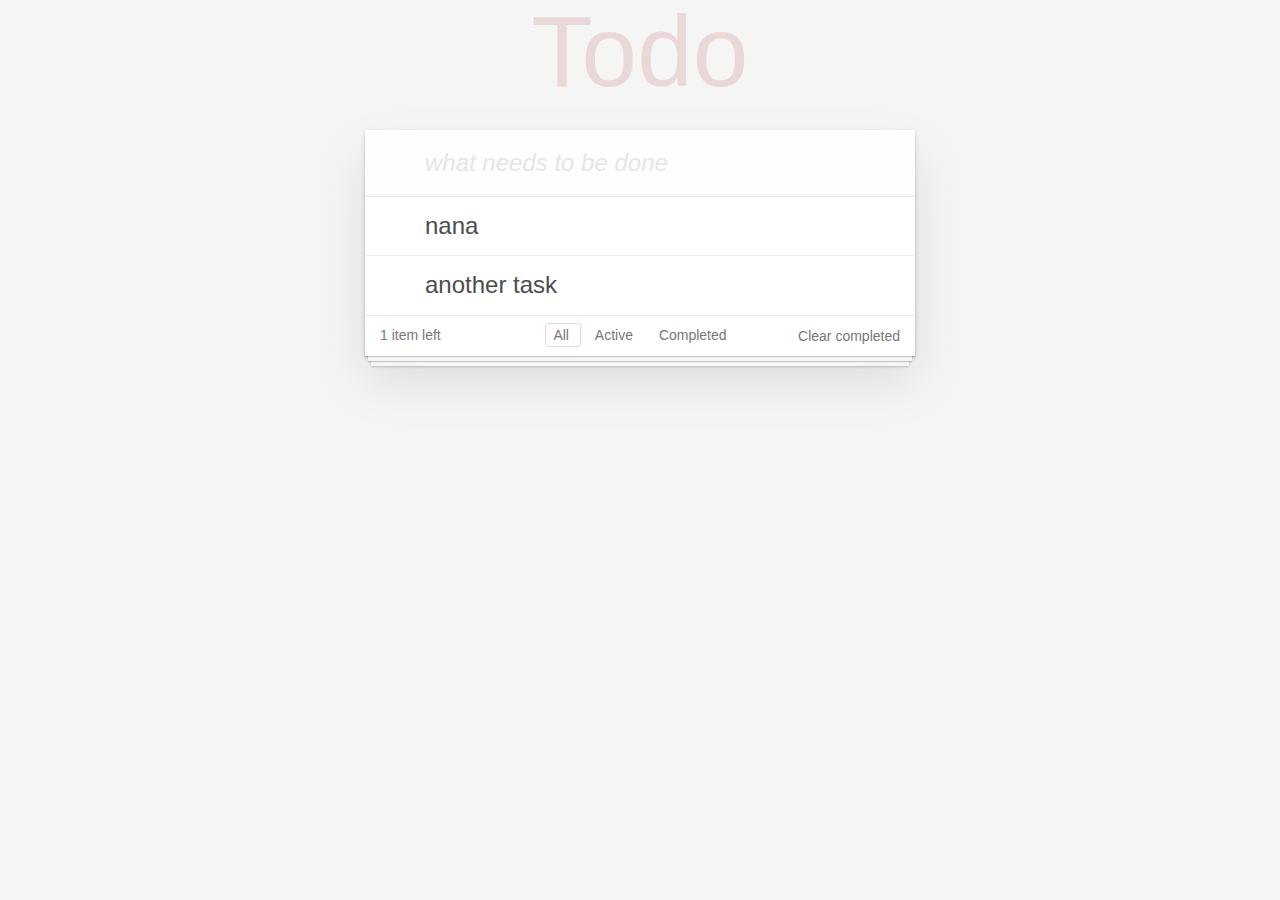
==== todo-min.html @ 07fb4006 "remove dispatching step in the min version" ====
<!doctype html>
<html lang="en" data-framework="backbonejs">
    <head>
        <meta charset="utf-8">
    </head>

<script type="text/javascript" src="morphdom.js"></script>
<script type="text/javascript" src="handlebars-v4.0.11.js"></script>
<script type="text/javascript" src="lodash.min.js"></script>
<script type="text/javascript" src="jquery-3.3.1.min.js"></script>
<script type="text/javascript" src="lib-min.js"></script>
<link rel="stylesheet" type="text/css" href="style.css">
<link rel="stylesheet" type="text/css" href="todo.css">
<style>

</style>
<body>

    <div id="app">
        MINI
    </div>

    <script type="text/javascript">

        var $app = document.getElementById('app');

        var myApp = new Component({
            state: {
                filter: 'all',
                tasks: [{
                    name: 'nana',
                    finished: false,
                    editing: false
                }, {
                    name: "another task",
                    finished: true,
                    editing: false
                }]
            },
            render: function(state) {

                var renderTask = function(task, index) {
                    return `
                    <li  ` + (task.editing ? ` class="editing"` : `` ) + `>
                        <div class="view" data-on-dblclick="editTask(` + index + `)">

                            <input class="toggle" type="checkbox"
                                `+ (task.finished ? `checked` : ``)+ `
                                data-on-change="toggleTaskFinish(` + index +`)">
                            <label>` + task.name + `</label>

                            <button class="destroy" data-on-click="clearTask(` + index + `)"></button>
                        </div>
                        <input class="edit" id="input-task-` + index + `" value="` + task.name + `" data-on-change="setTaskName(event, ` + index + `)" data-on-blur="stopEditing()" />
                    </li>`
                };

                return `
                <section class="todoapp">
                    <header class="header">
                        <h1>Todo</h1>
                        <form data-on-submit="createTask(event)" action='#'>
                            <input class="new-todo" name="taskName" placeholder="what needs to be done">
                        </form>
                    </header>
                    <section class="main">
                        <ul class="todo-list">
                            ` + state.filteredTasks.map(renderTask).join('') + `
                        </ul>
                    </section>
                    <footer class="footer">
                        <span class="todo-count"><strong>` + state.vl.pendingTasks + `</strong> `
                        + ((state.vl.pendingTasks == 1)? 'item': 'items') + ` left</span>

                        <ul class="filters">
                            <li>
                                <a href='#' data-on-click="setFilter('all')"
                                    `+ (state.filter == 'all' ? `class="selected"` : ``) + `>
                                    All
                                </a>
                            </li>
                            <li>
                                <a href='#' data-on-click="setFilter('pending')"
                                `+ (state.filter == 'pending' ? `class="selected"` : ``) + `>
                                Active
                                </a>
                            </li>
                            <li>
                                <a href='#' data-on-click="setFilter('finished')"
                                `+ (state.filter == 'finished' ? `class="selected"` : ``) + `>
                                Completed
                                </a>
                            </li>
                        </ul>

                        <button class="clear-completed" data-on-click="clearCompleted()">
                            Clear completed
                        </button>
                    </footer>
                </section>`;
            },

            methods: {
                createTask: function(getState) {
                    return function(event) {
                        event.preventDefault();
                        var val = event.target.taskName.value;
                        event.target.taskName.value = '';

                        var state = getState();
                        state.tasks.push({
                            name: val,
                            finished: false,
                            editing: false
                        });
                        return state;
                    }
                },
                toggleTaskFinish: function(getState) {
                    return function(index) {
                        var state = getState();
                        state.tasks[index].finished = !state.tasks[index].finished;
                        return state;
                    }
                },
                clearCompleted: function(getState) {
                    return function() {
                        var state = getState();
                        var newTasks = [];
                        state.tasks.forEach(function(task) {
                            if (!task.finished) {
                                newTasks.push(task);
                            }
                        });
                        state.tasks = newTasks;
                        return state;
                    }
                },
                setFilter: function(getState) {
                    return function(filter) {
                        var state = getState();
                        state.filter = filter;
                        return state;
                    }
                },
                clearTask: function(getState) {
                    return function(index) {
                        var state = getState();
                        state.tasks.splice(index, 1);
                        return state;
                    }
                },
                editTask: function(getState) {
                    return function(index) {
                        var state = getState();
                        state.tasks[index].editing = true;
                        setTimeout(function() {
                            $('#input-task-' + index).focus();
                        });
                        return state;
                    }
                },
                setTaskName: function(getState) {
                    return function(event, index) {
                        var state = getState();
                        state.tasks[index].name = event.target.value;
                        state.tasks[index].editing = false;
                        return state;
                    }
                },
                stopEditing: function(getState) {
                    return function() {
                        var state = getState();
                        state.tasks.forEach(function(task) {
                            task.editing = false;
                        });
                        return state;
                    }
                }
            },
            viewLayer: function(state) {
                var vl = {
                    totalTaks: state.tasks.length,
                    finishedTasks: 0,
                    pendingTasks: 0
                };
                for (var i = 0; i < state.tasks.length; i++) {
                    if (state.tasks[i].finished) {
                        vl.finishedTasks++;
                    } else {
                        vl.pendingTasks++;
                    }
                }

                var filteredTasks = [];
                state.tasks.forEach(function(task) {
                    if ((state.filter == 'pending' && !task.finished) ||
                        (state.filter == 'finished' && task.finished) ||
                        (state.filter != 'pending' && state.filter != 'finished')) {
                        filteredTasks.push(task);
                    }
                })
                state.filteredTasks = filteredTasks;
                console.log('filter is', state.filter);
                state.vl = vl;
                return state;
            }


        })($app);



    </script>


</body>
</html>
---- style.css ----
body {
    color: #333;
    font-family: sans-serif;
    font-weight: 300;
}
---- todo.css ----
html,
body {
	margin: 0;
	padding: 0;
}

button {
	margin: 0;
	padding: 0;
	border: 0;
	background: none;
	font-size: 100%;
	vertical-align: baseline;
	font-family: inherit;
	font-weight: inherit;
	color: inherit;
	-webkit-appearance: none;
	appearance: none;
	-webkit-font-smoothing: antialiased;
	-moz-font-smoothing: antialiased;
	font-smoothing: antialiased;
}

body {
	font: 14px 'Helvetica Neue', Helvetica, Arial, sans-serif;
	line-height: 1.4em;
	background: #f5f5f5;
	color: #4d4d4d;
	min-width: 230px;
	max-width: 550px;
	margin: 0 auto;
	-webkit-font-smoothing: antialiased;
	-moz-font-smoothing: antialiased;
	font-smoothing: antialiased;
	font-weight: 300;
}

button,
input[type="checkbox"] {
	outline: none;
}

.hidden {
	display: none;
}

.todoapp {
	background: #fff;
	margin: 130px 0 40px 0;
	position: relative;
	box-shadow: 0 2px 4px 0 rgba(0, 0, 0, 0.2),
	            0 25px 50px 0 rgba(0, 0, 0, 0.1);
}

.todoapp input::-webkit-input-placeholder {
	font-style: italic;
	font-weight: 300;
	color: #e6e6e6;
}

.todoapp input::-moz-placeholder {
	font-style: italic;
	font-weight: 300;
	color: #e6e6e6;
}

.todoapp input::input-placeholder {
	font-style: italic;
	font-weight: 300;
	color: #e6e6e6;
}

.todoapp h1 {
	position: absolute;
	top: -155px;
	width: 100%;
	font-size: 100px;
	font-weight: 100;
	text-align: center;
	color: rgba(175, 47, 47, 0.15);
	-webkit-text-rendering: optimizeLegibility;
	-moz-text-rendering: optimizeLegibility;
	text-rendering: optimizeLegibility;
}

.new-todo,
.edit {
	position: relative;
	margin: 0;
	width: 100%;
	font-size: 24px;
	font-family: inherit;
	font-weight: inherit;
	line-height: 1.4em;
	border: 0;
	outline: none;
	color: inherit;
	padding: 6px;
	border: 1px solid #999;
	box-shadow: inset 0 -1px 5px 0 rgba(0, 0, 0, 0.2);
	box-sizing: border-box;
	-webkit-font-smoothing: antialiased;
	-moz-font-smoothing: antialiased;
	font-smoothing: antialiased;
}

.new-todo {
	padding: 16px 16px 16px 60px;
	border: none;
	background: rgba(0, 0, 0, 0.003);
	box-shadow: inset 0 -2px 1px rgba(0,0,0,0.03);
}

.main {
	position: relative;
	z-index: 2;
	border-top: 1px solid #e6e6e6;
}

label[for='toggle-all'] {
	display: none;
}

.toggle-all {
	position: absolute;
	top: -55px;
	left: -12px;
	width: 60px;
	height: 34px;
	text-align: center;
	border: none; /* Mobile Safari */
}

.toggle-all:before {
	content: '❯';
	font-size: 22px;
	color: #e6e6e6;
	padding: 10px 27px 10px 27px;
}

.toggle-all:checked:before {
	color: #737373;
}

.todo-list {
	margin: 0;
	padding: 0;
	list-style: none;
}

.todo-list li {
	position: relative;
	font-size: 24px;
	border-bottom: 1px solid #ededed;
}

.todo-list li:last-child {
	border-bottom: none;
}

.todo-list li.editing {
	border-bottom: none;
	padding: 0;
}

.todo-list li.editing .edit {
	display: block;
	width: 506px;
	padding: 13px 17px 12px 17px;
	margin: 0 0 0 43px;
}

.todo-list li.editing .view {
	display: none;
}

.todo-list li .toggle {
	text-align: center;
	width: 40px;
	/* auto, since non-WebKit browsers doesn't support input styling */
	height: auto;
	position: absolute;
	top: 0;
	bottom: 0;
	margin: auto 0;
	border: none; /* Mobile Safari */
	-webkit-appearance: none;
	appearance: none;
}

.todo-list li .toggle:after {
	content: url('data:image/svg+xml;utf8,<svg xmlns="http://www.w3.org/2000/svg" width="40" height="40" viewBox="-10 -18 100 135"><circle cx="50" cy="50" r="50" fill="none" stroke="#ededed" stroke-width="3"/></svg>');
}

.todo-list li .toggle:checked:after {
	content: url('data:image/svg+xml;utf8,<svg xmlns="http://www.w3.org/2000/svg" width="40" height="40" viewBox="-10 -18 100 135"><circle cx="50" cy="50" r="50" fill="none" stroke="#bddad5" stroke-width="3"/><path fill="#5dc2af" d="M72 25L42 71 27 56l-4 4 20 20 34-52z"/></svg>');
}

.todo-list li label {
	white-space: pre-line;
	word-break: break-all;
	padding: 15px 60px 15px 15px;
	margin-left: 45px;
	display: block;
	line-height: 1.2;
	transition: color 0.4s;
}

.todo-list li.completed label {
	color: #d9d9d9;
	text-decoration: line-through;
}

.todo-list li .destroy {
	display: none;
	position: absolute;
	top: 0;
	right: 10px;
	bottom: 0;
	width: 40px;
	height: 40px;
	margin: auto 0;
	font-size: 30px;
	color: #cc9a9a;
	margin-bottom: 11px;
	transition: color 0.2s ease-out;
}

.todo-list li .destroy:hover {
	color: #af5b5e;
}

.todo-list li .destroy:after {
	content: '×';
}

.todo-list li:hover .destroy {
	display: block;
}

.todo-list li .edit {
	display: none;
}

.todo-list li.editing:last-child {
	margin-bottom: -1px;
}

.footer {
	color: #777;
	padding: 10px 15px;
	height: 20px;
	text-align: center;
	border-top: 1px solid #e6e6e6;
}

.footer:before {
	content: '';
	position: absolute;
	right: 0;
	bottom: 0;
	left: 0;
	height: 50px;
	overflow: hidden;
	box-shadow: 0 1px 1px rgba(0, 0, 0, 0.2),
	            0 8px 0 -3px #f6f6f6,
	            0 9px 1px -3px rgba(0, 0, 0, 0.2),
	            0 16px 0 -6px #f6f6f6,
	            0 17px 2px -6px rgba(0, 0, 0, 0.2);
}

.todo-count {
	float: left;
	text-align: left;
}

.todo-count strong {
	font-weight: 300;
}

.filters {
	margin: 0;
	padding: 0;
	list-style: none;
	position: absolute;
	right: 0;
	left: 0;
}

.filters li {
	display: inline;
}

.filters li a {
	color: inherit;
	margin: 3px;
	padding: 3px 7px;
	text-decoration: none;
	border: 1px solid transparent;
	border-radius: 3px;
}

.filters li a.selected,
.filters li a:hover {
	border-color: rgba(175, 47, 47, 0.1);
}

.filters li a.selected {
	border-color: rgba(175, 47, 47, 0.2);
}

.clear-completed,
html .clear-completed:active {
	float: right;
	position: relative;
	line-height: 20px;
	text-decoration: none;
	cursor: pointer;
	position: relative;
}

.clear-completed:hover {
	text-decoration: underline;
}

.info {
	margin: 65px auto 0;
	color: #bfbfbf;
	font-size: 10px;
	text-shadow: 0 1px 0 rgba(255, 255, 255, 0.5);
	text-align: center;
}

.info p {
	line-height: 1;
}

.info a {
	color: inherit;
	text-decoration: none;
	font-weight: 400;
}

.info a:hover {
	text-decoration: underline;
}

/*
	Hack to remove background from Mobile Safari.
	Can't use it globally since it destroys checkboxes in Firefox
*/
@media screen and (-webkit-min-device-pixel-ratio:0) {
	.toggle-all,
	.todo-list li .toggle {
		background: none;
	}

	.todo-list li .toggle {
		height: 40px;
	}

	.toggle-all {
		-webkit-transform: rotate(90deg);
		transform: rotate(90deg);
		-webkit-appearance: none;
		appearance: none;
	}
}

@media (max-width: 430px) {
	.footer {
		height: 50px;
	}

	.filters {
		bottom: 10px;
	}
}
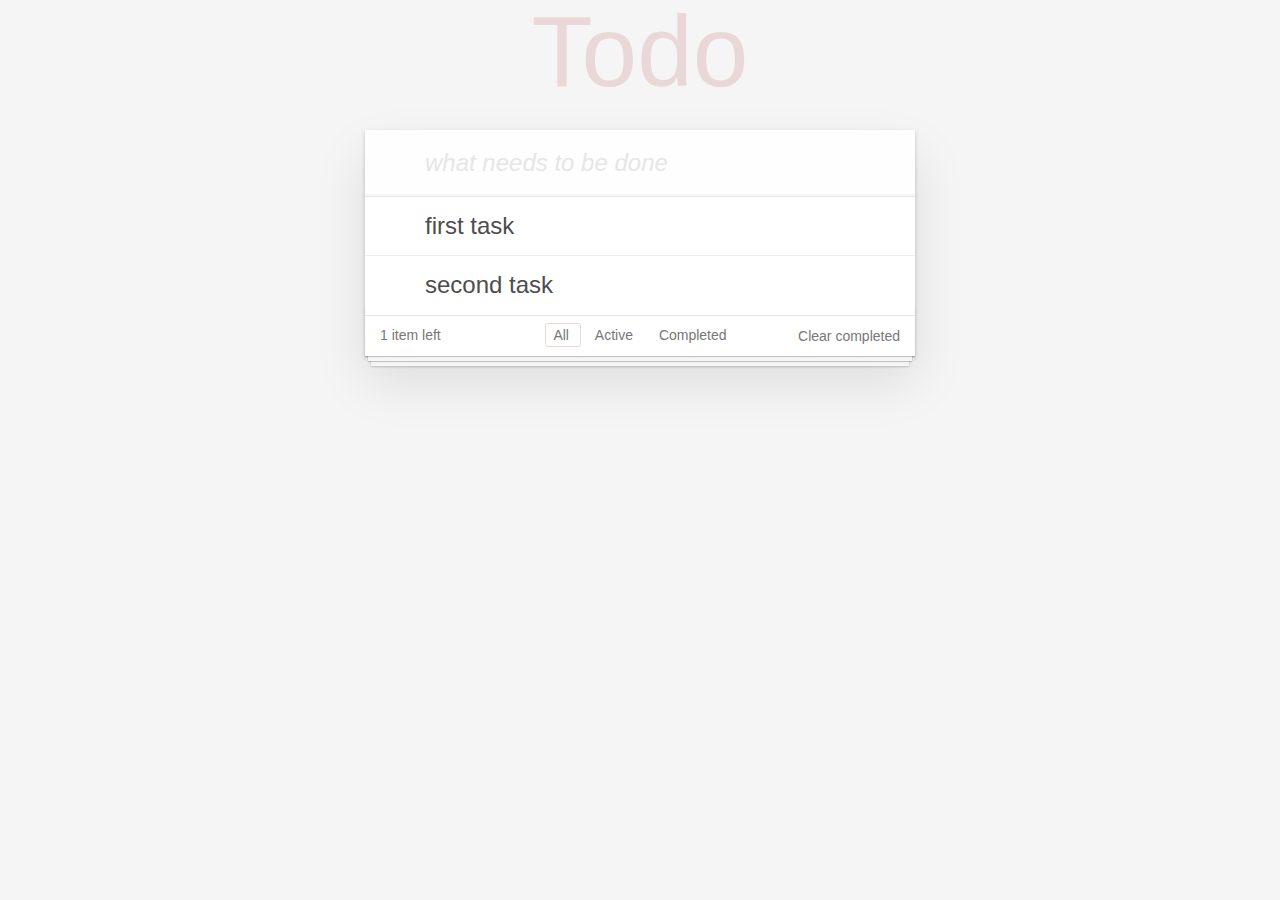
==== commit 13cf9eb1: "remove intermediate dispatcher, correct issue of element being edited not the right one" ====
--- a/todo-min.html
+++ b/todo-min.html
@@ -13,6 +13,7 @@
 <link rel="stylesheet" type="text/css" href="todo.css">
 <style>
 
+
 </style>
 <body>
 
@@ -21,6 +22,7 @@
     </div>
 
     <script type="text/javascript">
+
 
         var $app = document.getElementById('app');
 
@@ -28,11 +30,11 @@
             state: {
                 filter: 'all',
                 tasks: [{
-                    name: 'nana',
+                    name: 'first task',
                     finished: false,
                     editing: false
                 }, {
-                    name: "another task",
+                    name: "second task",
                     finished: true,
                     editing: false
                 }]
@@ -42,16 +44,16 @@
                 var renderTask = function(task, index) {
                     return `
                     <li  ` + (task.editing ? ` class="editing"` : `` ) + `>
-                        <div class="view" data-on-dblclick="editTask(` + index + `)">
+                        <div class="view" data-on-dblclick="editTask(` + task.index + `)">
 
                             <input class="toggle" type="checkbox"
                                 `+ (task.finished ? `checked` : ``)+ `
-                                data-on-change="toggleTaskFinish(` + index +`)">
+                                data-on-change="toggleTaskFinish(` + task.index +`)">
                             <label>` + task.name + `</label>
 
-                            <button class="destroy" data-on-click="clearTask(` + index + `)"></button>
+                            <button class="destroy" data-on-click="clearTask(` + task.index + `)"></button>
                         </div>
-                        <input class="edit" id="input-task-` + index + `" value="` + task.name + `" data-on-change="setTaskName(event, ` + index + `)" data-on-blur="stopEditing()" />
+                        <input class="edit" id="input-task-` + task.index + `" value="` + task.name + `" data-on-change="setTaskName(event, ` + task.index + `)" data-on-blur="stopEditing()" />
                     </li>`
                 };
 
@@ -100,10 +102,13 @@
                 </section>`;
             },
 
-            methods: {
-                createTask: function(getState) {
-                    return function(event) {
+            methods: function(getState) {
+
+                return {
+                    createTask: function(event) {
+                        console.log('create task', event)
                         event.preventDefault();
+
                         var val = event.target.taskName.value;
                         event.target.taskName.value = '';
 
@@ -114,17 +119,13 @@
                             editing: false
                         });
                         return state;
-                    }
-                },
-                toggleTaskFinish: function(getState) {
-                    return function(index) {
+                    },
+                    toggleTaskFinish: function(index) {
                         var state = getState();
                         state.tasks[index].finished = !state.tasks[index].finished;
                         return state;
-                    }
-                },
-                clearCompleted: function(getState) {
-                    return function() {
+                    },
+                    clearCompleted: function() {
                         var state = getState();
                         var newTasks = [];
                         state.tasks.forEach(function(task) {
@@ -134,42 +135,33 @@
                         });
                         state.tasks = newTasks;
                         return state;
-                    }
-                },
-                setFilter: function(getState) {
-                    return function(filter) {
+                    },
+                    setFilter: function(filter) {
                         var state = getState();
                         state.filter = filter;
                         return state;
-                    }
-                },
-                clearTask: function(getState) {
-                    return function(index) {
+                    },
+                    clearTask: function(index) {
                         var state = getState();
                         state.tasks.splice(index, 1);
                         return state;
-                    }
-                },
-                editTask: function(getState) {
-                    return function(index) {
-                        var state = getState();
+                    },
+                    editTask: function(index) {
+                        var state = getState();
+                        console.log('about to edit task', index);
                         state.tasks[index].editing = true;
                         setTimeout(function() {
                             $('#input-task-' + index).focus();
                         });
                         return state;
-                    }
-                },
-                setTaskName: function(getState) {
-                    return function(event, index) {
+                    },
+                    setTaskName:  function(event, index) {
                         var state = getState();
                         state.tasks[index].name = event.target.value;
                         state.tasks[index].editing = false;
                         return state;
-                    }
-                },
-                stopEditing: function(getState) {
-                    return function() {
+                    },
+                    stopEditing:  function() {
                         var state = getState();
                         state.tasks.forEach(function(task) {
                             task.editing = false;
@@ -193,10 +185,11 @@
                 }
 
                 var filteredTasks = [];
-                state.tasks.forEach(function(task) {
+                state.tasks.forEach(function(task, index) {
                     if ((state.filter == 'pending' && !task.finished) ||
                         (state.filter == 'finished' && task.finished) ||
                         (state.filter != 'pending' && state.filter != 'finished')) {
+                        task.index = index;
                         filteredTasks.push(task);
                     }
                 })
@@ -206,10 +199,7 @@
                 return state;
             }
 
-
         })($app);
-
-
 
     </script>
 
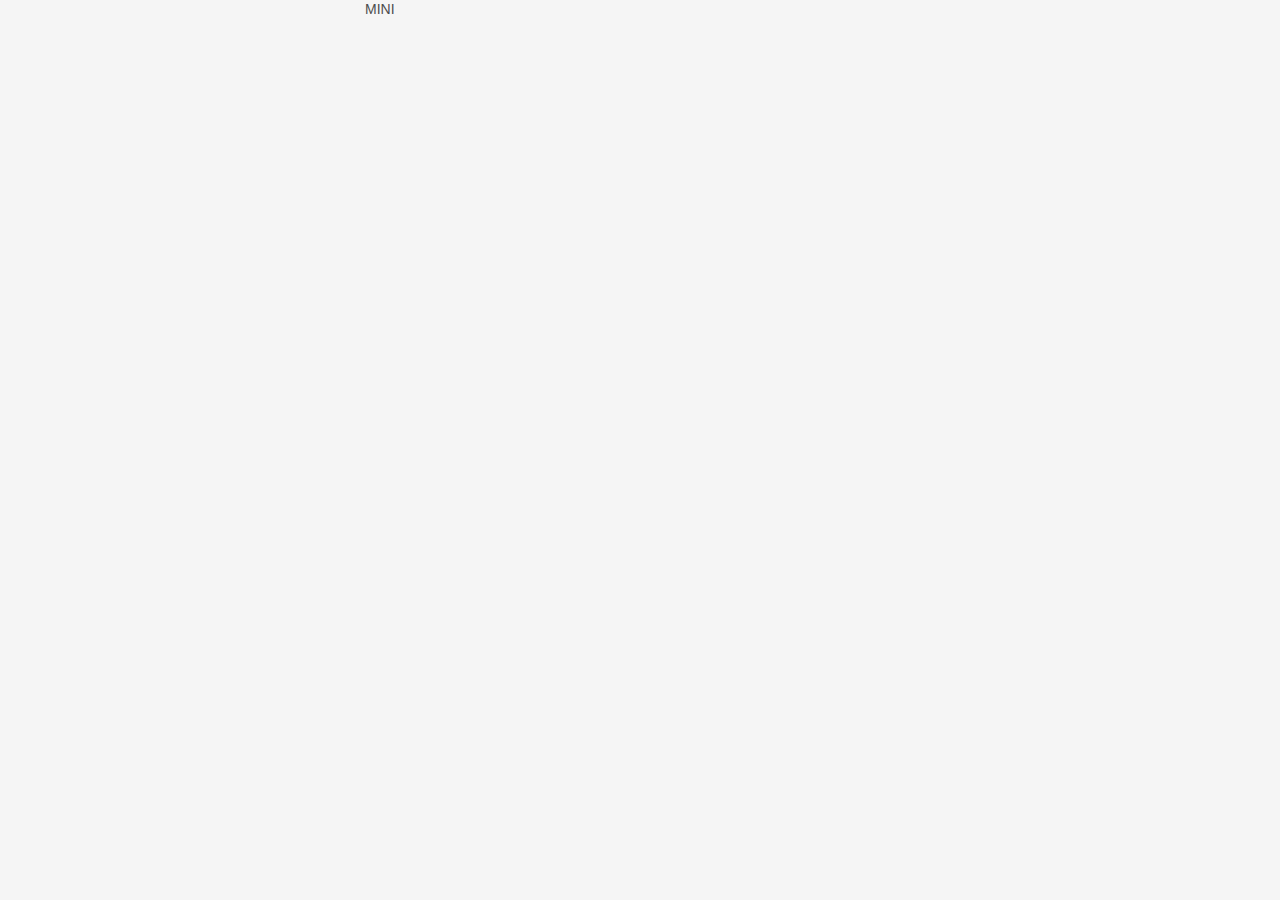
==== commit 070c9c87: "added shapes demo, still WIP" ====
--- a/todo-min.html
+++ b/todo-min.html
@@ -5,8 +5,8 @@
     </head>
 
 <script type="text/javascript" src="morphdom.js"></script>
-<script type="text/javascript" src="handlebars-v4.0.11.js"></script>
-<script type="text/javascript" src="lodash.min.js"></script>
+
+
 <script type="text/javascript" src="jquery-3.3.1.min.js"></script>
 <script type="text/javascript" src="lib-min.js"></script>
 <link rel="stylesheet" type="text/css" href="style.css">
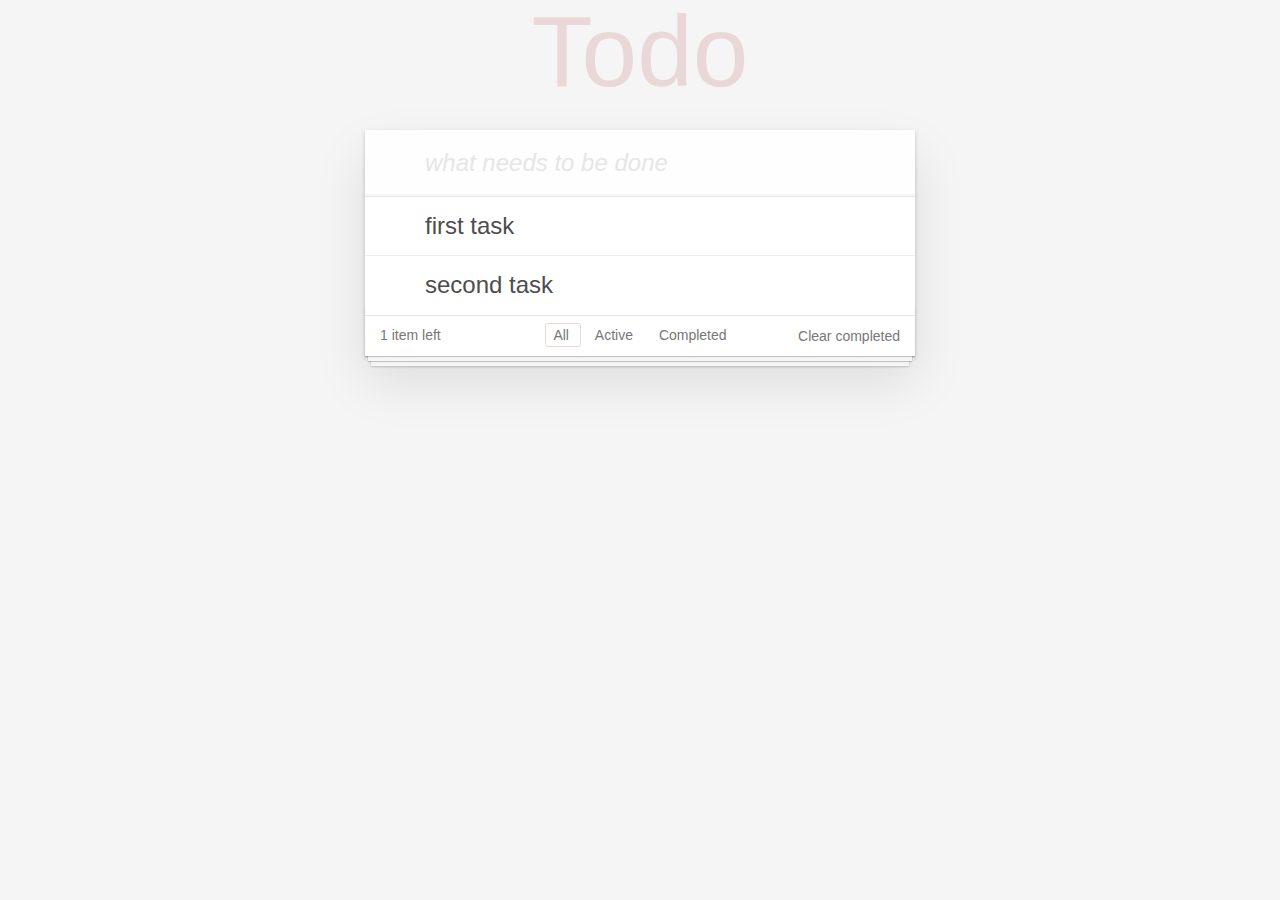
==== commit aa7de1e3: "sanitize lib-min, extend rather overwrite parent state" ====
--- a/todo-min.html
+++ b/todo-min.html
@@ -1,9 +1,10 @@
 <!doctype html>
-<html lang="en" data-framework="backbonejs">
+<html lang="en">
     <head>
         <meta charset="utf-8">
     </head>
 
+<script type="text/javascript" src="lodash.min.js"></script>
 <script type="text/javascript" src="morphdom.js"></script>
 
 
@@ -194,7 +195,6 @@
                     }
                 })
                 state.filteredTasks = filteredTasks;
-                console.log('filter is', state.filter);
                 state.vl = vl;
                 return state;
             }
